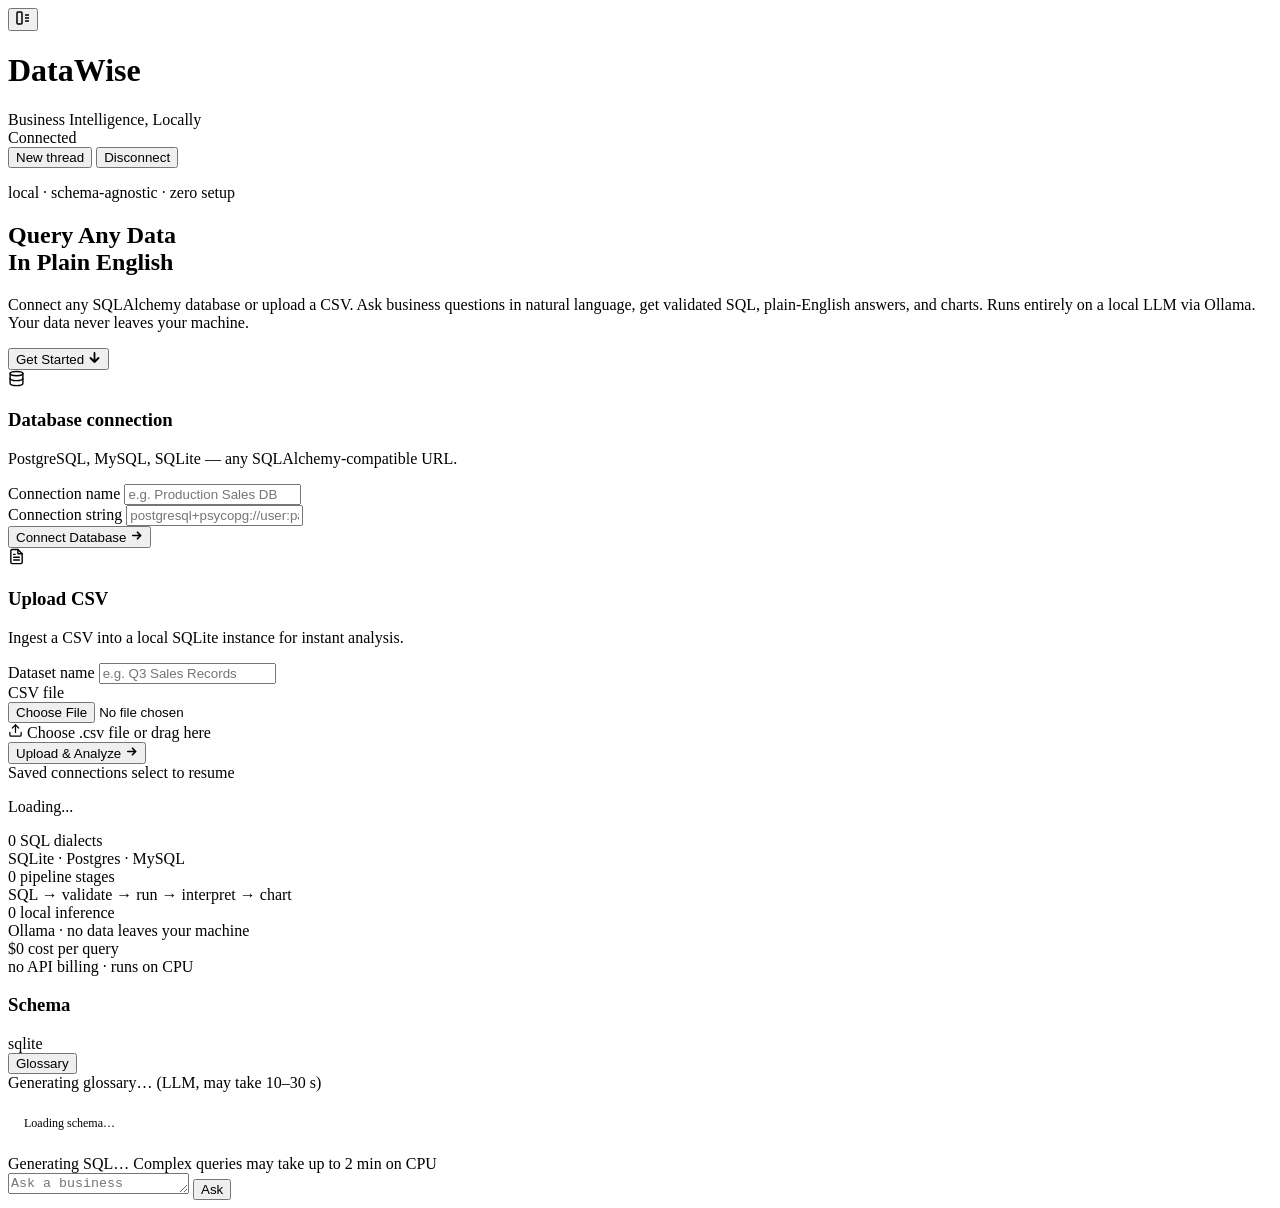
==== ai-business-analyst/vercel-demo/public/index.html @ fab482de "Fix nested-repo issue: properly track ai-business-analyst project files (9-stage pipeline, frontend," ====
<!DOCTYPE html>
<html lang="en">
<head>
  <meta charset="UTF-8" />
  <meta name="viewport" content="width=device-width, initial-scale=1.0" />
  <title>DataWise — AI Business Analyst</title>
  <link rel="preconnect" href="https://fonts.googleapis.com" />
  <link rel="preconnect" href="https://fonts.gstatic.com" crossorigin />
  <link href="https://fonts.googleapis.com/css2?family=Inter:wght@400;500;600&family=JetBrains+Mono:wght@400;500&family=Plus+Jakarta+Sans:wght@600;700;800&family=Space+Grotesk:wght@600;700&family=Space+Mono:wght@400;700&display=swap" rel="stylesheet" />
  <link rel="stylesheet" href="/static/style.css" />
  <script src="https://cdn.plot.ly/plotly-2.32.0.min.js"></script>
</head>
<body class="is-landing">
  <div id="app">

    <!-- ── Header ─────────────────────────────────────────── -->
    <header class="app-header">
      <div class="header-brand">
        <!-- Mobile: sidebar toggle -->
        <button class="sidebar-toggle" id="sidebar-toggle-btn" title="Toggle schema sidebar" aria-label="Toggle sidebar">
          <svg width="14" height="14" viewBox="0 0 14 14" fill="none" stroke="currentColor" stroke-width="1.5">
            <rect x="1" y="1" width="5" height="12" rx="1"/>
            <line x1="9" y1="4" x2="13" y2="4"/>
            <line x1="9" y1="7" x2="13" y2="7"/>
            <line x1="9" y1="10" x2="13" y2="10"/>
          </svg>
        </button>
        <div class="brand-titles">
          <h1 class="brand-name">DataWise</h1>
          <span class="brand-subtext">Business Intelligence, Locally</span>
        </div>
      </div>
      <div class="header-actions">
        <div id="connection-status-badge" class="status-badge hidden">
          <span class="status-dot"></span>
          <span id="connection-status-text">Connected</span>
        </div>
        <button id="new-conv-btn" class="btn btn-outline hidden" title="Start a fresh question thread">
          New thread
        </button>
        <button id="disconnect-btn" class="btn btn-outline hidden" title="Switch connection">
          Disconnect
        </button>
      </div>
    </header>

    <!-- ── Connection Setup View ──────────────────────────── -->
    <main id="connection-setup-view" class="setup-screen">

      <!-- ── HERO ──────────────────────────────────────────── -->
      <div class="hero-center">

        <p class="hero-eyebrow anim-in" style="--anim-delay:0ms">
          local · schema-agnostic · zero setup
        </p>

        <h2 class="hero-headline anim-in" style="--anim-delay:80ms">
          Query Any Data<br>In Plain English
        </h2>

        <p class="hero-subhead anim-in" style="--anim-delay:170ms">
          Connect any SQLAlchemy database or upload a CSV.
          Ask business questions in natural language, get validated SQL,
          plain-English answers, and charts. Runs entirely on a local LLM
          via Ollama. Your data never leaves your machine.
        </p>

        <!-- Glowing CTA Button -->
        <div class="hero-cta-wrap anim-in" style="--anim-delay:250ms">
          <button type="button" id="hero-get-started-btn" class="btn-hero-cta">
            <span>Get Started</span>
            <svg width="13" height="13" viewBox="0 0 13 13" fill="none" stroke="currentColor" stroke-width="1.8" stroke-linecap="round" stroke-linejoin="round">
              <path d="M6.5 2v9M2.5 7l4 4 4-4"/>
            </svg>
          </button>
        </div>

        <!-- Connection cards -->
        <div class="setup-grid anim-in" id="setup-grid-section" style="--anim-delay:340ms">

          <!-- DB Connection -->
          <div class="hero-card" id="card-db">
            <div class="hero-card-header">
              <svg class="hero-card-glyph" width="17" height="17" viewBox="0 0 24 24" fill="none" stroke="currentColor" stroke-width="2" stroke-linecap="round" stroke-linejoin="round">
                <ellipse cx="12" cy="5" rx="9" ry="3"/>
                <path d="M21 12c0 1.66-4 3-9 3s-9-1.34-9-3"/>
                <path d="M3 5v14c0 1.66 4 3 9 3s9-1.34 9-3V5"/>
              </svg>
              <div class="hero-card-title-group">
                <h3 class="hero-card-title">Database connection</h3>
                <p class="hero-card-desc">PostgreSQL, MySQL, SQLite — any SQLAlchemy-compatible URL.</p>
              </div>
            </div>
            <form id="db-connect-form">
              <div class="form-group">
                <label for="db-name">Connection name</label>
                <input type="text" id="db-name" placeholder="e.g. Production Sales DB" required />
              </div>
              <div class="form-group">
                <label for="db-conn-str">Connection string</label>
                <input type="text" id="db-conn-str" placeholder="postgresql+psycopg://user:pass@host:5432/db" required />
              </div>
              <button type="submit" class="btn btn-connect" id="db-connect-btn">
                <span>Connect Database</span>
                <svg width="13" height="13" viewBox="0 0 14 14" fill="none" stroke="currentColor" stroke-width="1.8" stroke-linecap="round" stroke-linejoin="round">
                  <path d="M3 7h8M8 3.5l3.5 3.5-3.5 3.5"/>
                </svg>
              </button>
            </form>
          </div>

          <!-- CSV Upload -->
          <div class="hero-card" id="card-csv">
            <div class="hero-card-header">
              <svg class="hero-card-glyph" width="17" height="17" viewBox="0 0 24 24" fill="none" stroke="currentColor" stroke-width="2" stroke-linecap="round" stroke-linejoin="round">
                <path d="M14 2H6a2 2 0 0 0-2 2v16a2 2 0 0 0 2 2h12a2 2 0 0 0 2-2V8z"/>
                <polyline points="14 2 14 8 20 8"/>
                <line x1="16" y1="13" x2="8" y2="13"/>
                <line x1="16" y1="17" x2="8" y2="17"/>
                <polyline points="10 9 9 9 8 9"/>
              </svg>
              <div class="hero-card-title-group">
                <h3 class="hero-card-title">Upload CSV</h3>
                <p class="hero-card-desc">Ingest a CSV into a local SQLite instance for instant analysis.</p>
              </div>
            </div>
            <form id="csv-upload-form">
              <div class="form-group">
                <label for="csv-name">Dataset name</label>
                <input type="text" id="csv-name" placeholder="e.g. Q3 Sales Records" required />
              </div>
              <div class="form-group">
                <label for="csv-file">CSV file</label>
                <div class="file-upload-zone" id="csv-upload-zone">
                  <input type="file" id="csv-file" accept=".csv" required class="file-input-hidden" />
                  <div class="file-upload-visual">
                    <svg width="15" height="15" viewBox="0 0 24 24" fill="none" stroke="currentColor" stroke-width="2" stroke-linecap="round" stroke-linejoin="round" class="file-upload-icon">
                      <path d="M21 15v4a2 2 0 0 1-2 2H5a2 2 0 0 1-2-2v-4"/>
                      <polyline points="17 8 12 3 7 8"/>
                      <line x1="12" y1="3" x2="12" y2="15"/>
                    </svg>
                    <span id="csv-file-name" class="file-upload-text">Choose .csv file or drag here</span>
                  </div>
                </div>
              </div>
              <button type="submit" class="btn btn-connect" id="csv-upload-btn">
                <span>Upload &amp; Analyze</span>
                <svg width="13" height="13" viewBox="0 0 14 14" fill="none" stroke="currentColor" stroke-width="1.8" stroke-linecap="round" stroke-linejoin="round">
                  <path d="M3 7h8M8 3.5l3.5 3.5-3.5 3.5"/>
                </svg>
              </button>
            </form>
          </div>
        </div>

        <!-- Existing connections -->
        <div class="existing-connections-wrap anim-in" style="--anim-delay:420ms">
          <div class="existing-connections-header">
            <span class="existing-connections-title">Saved connections</span>
            <span class="existing-connections-hint">select to resume</span>
          </div>
          <div id="existing-connections-list" class="connections-list">
            <p class="text-muted">Loading...</p>
          </div>
        </div>
      </div>

      <!-- ── STATS STRIP ────────────────────────────────────── -->
      <div class="stats-strip anim-in" style="--anim-delay:500ms">
        <div class="stat-item">
          <span class="stat-number" data-target="3">0</span>
          <span class="stat-label">SQL dialects<br><span class="stat-detail">SQLite · Postgres · MySQL</span></span>
        </div>
        <div class="stat-divider"></div>
        <div class="stat-item">
          <span class="stat-number" data-target="5">0</span>
          <span class="stat-label">pipeline stages<br><span class="stat-detail">SQL → validate → run → interpret → chart</span></span>
        </div>
        <div class="stat-divider"></div>
        <div class="stat-item">
          <span class="stat-number stat-pct" data-target="100">0</span>
          <span class="stat-label">local inference<br><span class="stat-detail">Ollama · no data leaves your machine</span></span>
        </div>
        <div class="stat-divider"></div>
        <div class="stat-item">
          <span class="stat-number stat-zero" data-target="0">$0</span>
          <span class="stat-label">cost per query<br><span class="stat-detail">no API billing · runs on CPU</span></span>
        </div>
      </div>

    </main>


    <!-- ── Main App (Sidebar + Chat) ──────────────────────── -->
    <main id="main-app-view" class="main-layout hidden">

      <!-- Left Sidebar -->
      <aside class="sidebar" id="sidebar">
        <div class="sidebar-header">
          <div class="sidebar-title-group">
            <h3>Schema</h3>
            <span id="sidebar-dialect-badge" class="badge">sqlite</span>
          </div>
          <button id="generate-glossary-btn" class="btn btn-sm btn-secondary">
            Glossary
          </button>
        </div>

        <!-- Glossary generating notice -->
        <div id="glossary-loading" class="notice-glossary hidden">
          <span class="spinner-sm"></span>
          Generating glossary… (LLM, may take 10–30 s)
        </div>

        <!-- Schema tree -->
        <div id="schema-tree-container" class="schema-tree">
          <p class="text-tertiary" style="padding: 12px 16px; font-size:12px;">Loading schema…</p>
        </div>
      </aside>

      <!-- Chat Section -->
      <section class="chat-section">

        <!-- Messages area -->
        <div id="chat-messages" class="chat-messages">
          <!-- populated by app.js once connection state is known -->
        </div>

        <!-- Loading indicator -->
        <div id="chat-loading-indicator" class="chat-loading hidden">
          <div class="loading-row">
            <div class="loading-dots">
              <span></span><span></span><span></span>
            </div>
            <div class="loading-text-group">
              <span id="loading-phase">Generating SQL…</span>
              <span class="loading-subtext">Complex queries may take up to 2 min on CPU</span>
            </div>
          </div>
        </div>

        <!-- Input bar -->
        <div class="chat-input-bar">
          <form id="chat-form" class="chat-form">
            <textarea
              id="question-input"
              rows="1"
              placeholder="Ask a business question about your data…"
              required
            ></textarea>
            <button type="submit" id="ask-btn" class="btn btn-primary">Ask</button>
          </form>
        </div>

      </section>
    </main>

  </div><!-- /#app -->

  <script src="/static/app.js"></script>
</body>
</html>
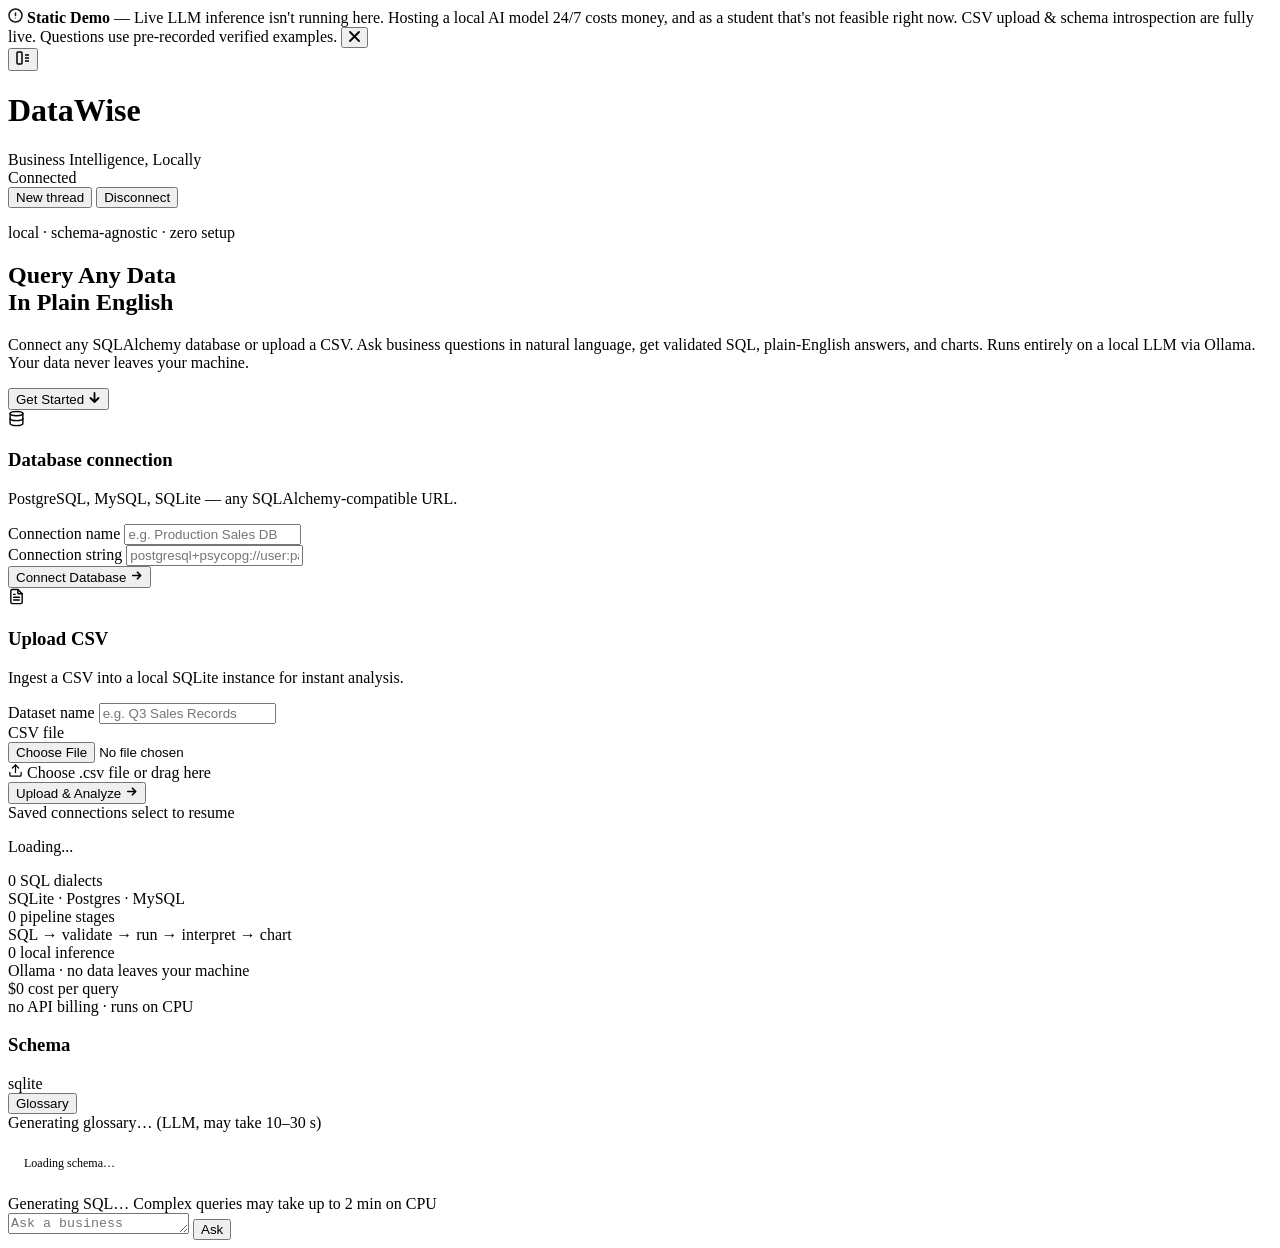
==== commit 21ff6c5c: "Add floating static demo notice banner to both pages" ====
--- a/ai-business-analyst/vercel-demo/public/index.html
+++ b/ai-business-analyst/vercel-demo/public/index.html
@@ -11,6 +11,27 @@
   <script src="https://cdn.plot.ly/plotly-2.32.0.min.js"></script>
 </head>
 <body class="is-landing">
+
+  <!-- ── Static Demo Notice Banner ──────────────────────────── -->
+  <div id="demo-banner" class="demo-banner">
+    <div class="demo-banner-inner">
+      <svg width="15" height="15" viewBox="0 0 15 15" fill="none" stroke="currentColor" stroke-width="1.5" stroke-linecap="round" stroke-linejoin="round" style="flex-shrink:0;opacity:0.9">
+        <circle cx="7.5" cy="7.5" r="6.5"/>
+        <line x1="7.5" y1="5" x2="7.5" y2="7.5"/>
+        <circle cx="7.5" cy="10" r="0.6" fill="currentColor" stroke="none"/>
+      </svg>
+      <span class="demo-banner-text">
+        <strong>Static Demo</strong> — Live LLM inference isn't running here. Hosting a local AI model 24/7 costs money, and as a student that's not feasible right now.
+        CSV upload &amp; schema introspection are fully live. Questions use pre-recorded verified examples.
+      </span>
+      <button class="demo-banner-close" onclick="document.getElementById('demo-banner').style.display='none'" title="Dismiss" aria-label="Dismiss banner">
+        <svg width="11" height="11" viewBox="0 0 11 11" fill="none" stroke="currentColor" stroke-width="1.8" stroke-linecap="round">
+          <line x1="1" y1="1" x2="10" y2="10"/><line x1="10" y1="1" x2="1" y2="10"/>
+        </svg>
+      </button>
+    </div>
+  </div>
+
   <div id="app">
 
     <!-- ── Header ─────────────────────────────────────────── -->
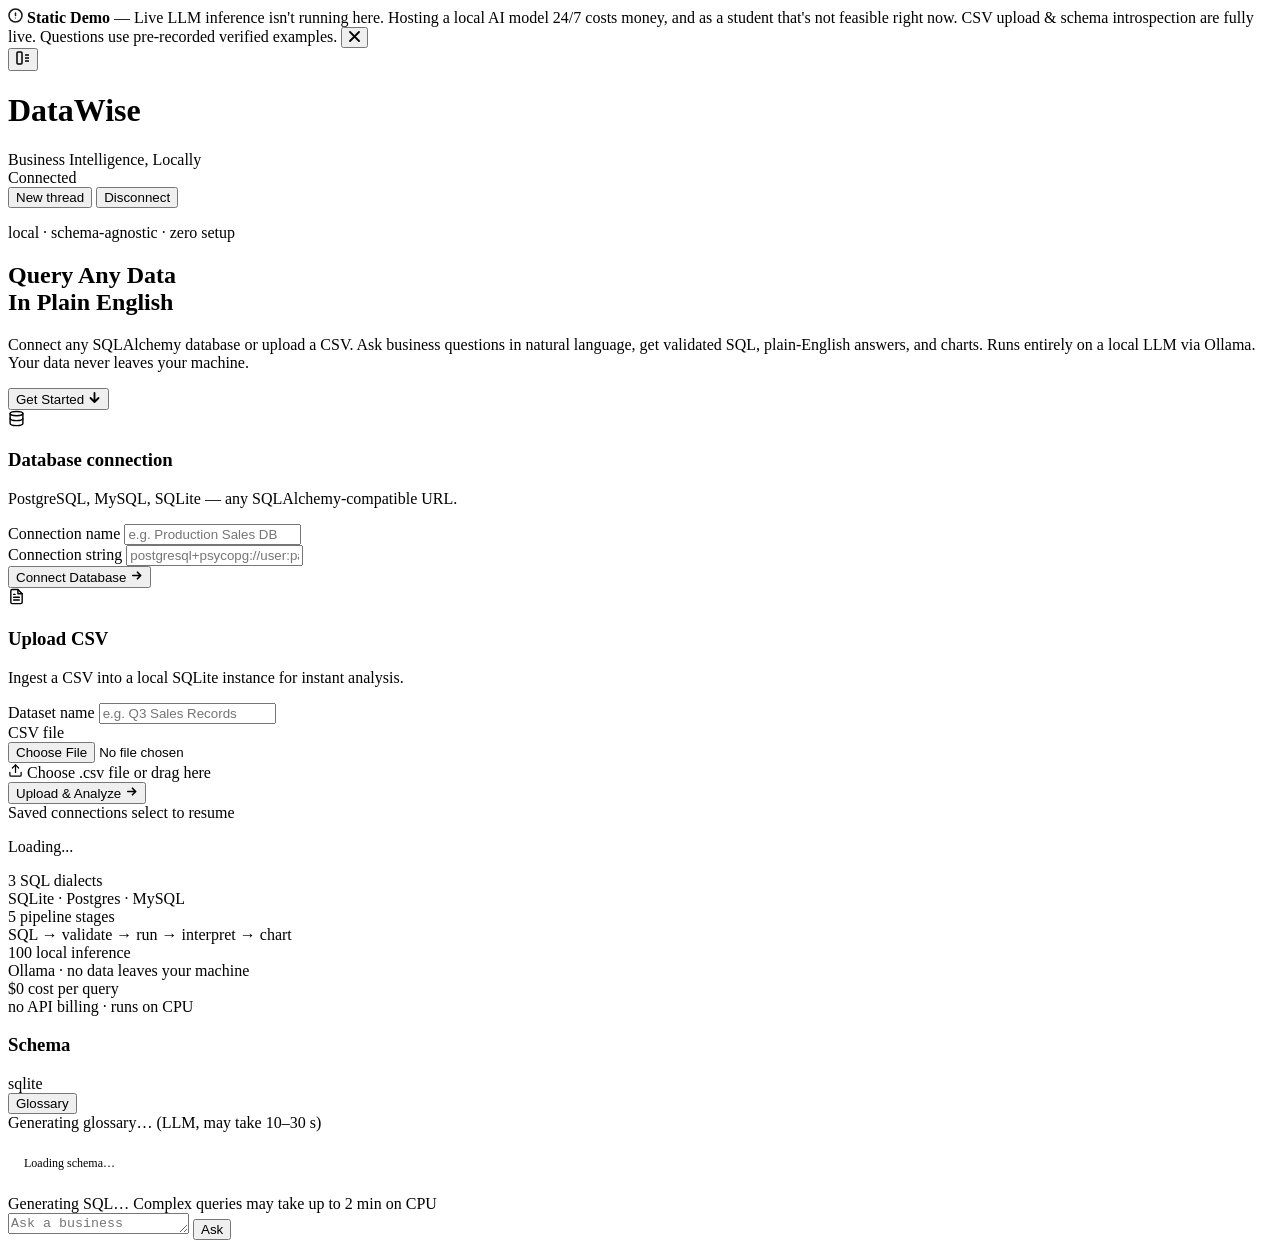
==== commit 232dc295: "Fix stats strip showing 0 - set values directly in HTML" ====
--- a/ai-business-analyst/vercel-demo/public/index.html
+++ b/ai-business-analyst/vercel-demo/public/index.html
@@ -189,17 +189,17 @@
       <!-- ── STATS STRIP ────────────────────────────────────── -->
       <div class="stats-strip anim-in" style="--anim-delay:500ms">
         <div class="stat-item">
-          <span class="stat-number" data-target="3">0</span>
+          <span class="stat-number" data-target="3">3</span>
           <span class="stat-label">SQL dialects<br><span class="stat-detail">SQLite · Postgres · MySQL</span></span>
         </div>
         <div class="stat-divider"></div>
         <div class="stat-item">
-          <span class="stat-number" data-target="5">0</span>
+          <span class="stat-number" data-target="5">5</span>
           <span class="stat-label">pipeline stages<br><span class="stat-detail">SQL → validate → run → interpret → chart</span></span>
         </div>
         <div class="stat-divider"></div>
         <div class="stat-item">
-          <span class="stat-number stat-pct" data-target="100">0</span>
+          <span class="stat-number stat-pct" data-target="100">100</span>
           <span class="stat-label">local inference<br><span class="stat-detail">Ollama · no data leaves your machine</span></span>
         </div>
         <div class="stat-divider"></div>
